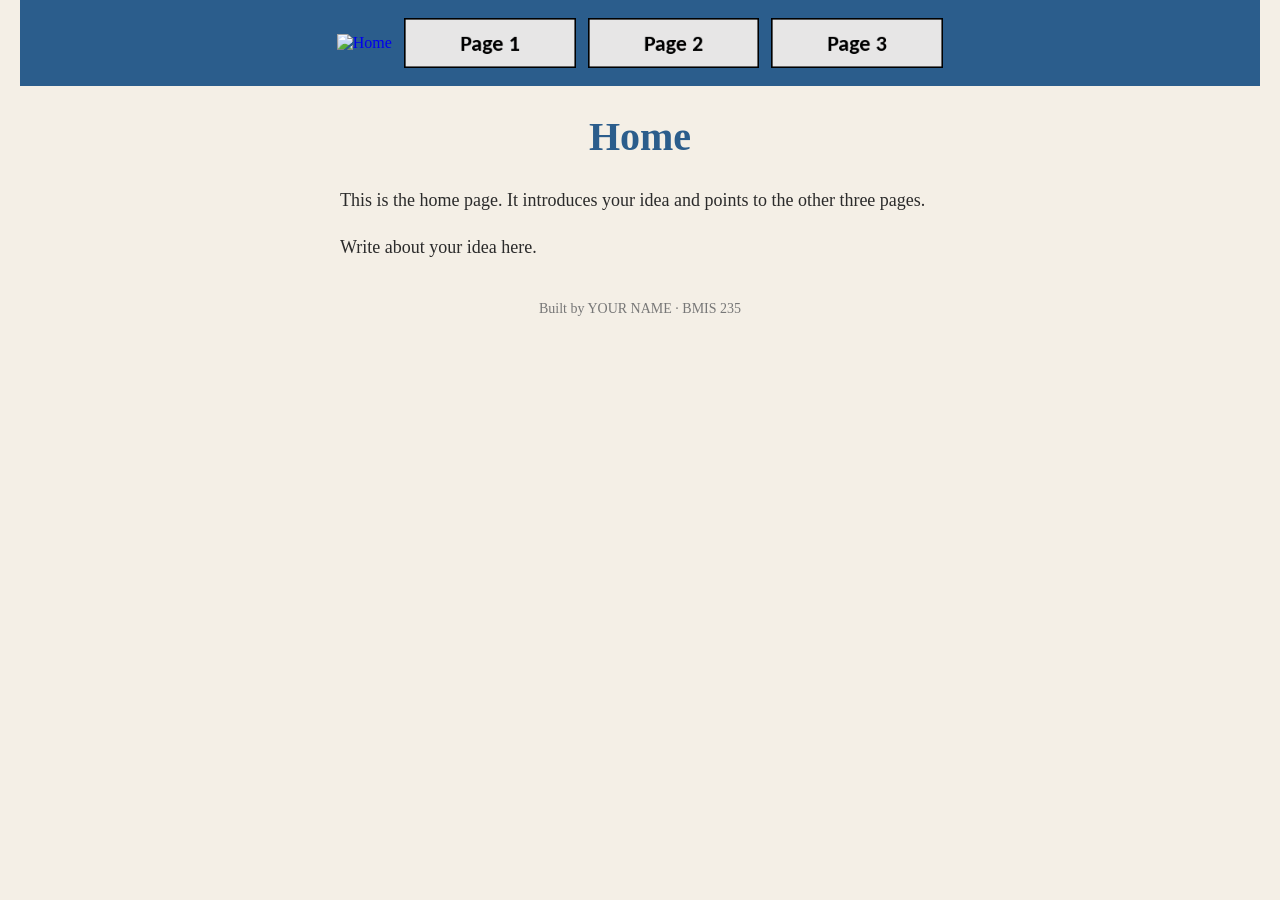
==== index.html @ f8fae997 "Initial commit" ====
<!DOCTYPE html>
<!--
  Author: YOUR NAME
  GU username: YOUR-GU-USERNAME
  Course: BMIS 235 - HTML-3
-->
<html lang="en">
<head>
<meta charset="utf-8">
<meta name="author" content="YOUR NAME">
<title>Home</title>

<!-- this one line connects the page to the stylesheet -->
<link rel="stylesheet" href="styles.css">
</head>
<body>

<!-- ===== MENU ============================================================
     The menu is four links. Each link wraps an image instead of words.
     Build it once on this page, check that every link works,
     then copy the whole <nav> block and paste it over the menu on the
     other three pages, so every page has the exact same menu.
     ===================================================================== -->
<nav>
    <a href="index.html"><img src="img/home.png" alt="Home"></a>
    <a href="page1.html"><img src="img/page1.png" alt="Page 1"></a>
    <a href="page2.html"><img src="img/page2.png" alt="Page 2"></a>
    <a href="page3.html"><img src="img/page3.png" alt="Page 3"></a>
</nav>

<h1>Home</h1>
<p>This is the home page. It introduces your idea and points to the other three pages.</p>
<p>Write about your idea here.</p>

<!-- ===== SAVE THIS SPACE ==============================================
     This box is empty on purpose. Leave it here. We will use it later.
     ===================================================================== -->
<div class="showcase"></div>

<!-- Footer: fill in your name -->
<footer>Built by YOUR NAME &middot; BMIS 235</footer>

</body>
</html>
---- styles.css ----
/* =====================================================================
   styles.css  ·  YOUR BRAND
   ---------------------------------------------------------------------
   This one file is your brand guide. Every page that links to it gets
   the same font, the same colors and the same spacing.
   Change a color here once, and every page changes.

   Use the same font and colors you picked for your Excel menu images,
   so the menu and the pages look like one brand.
   ===================================================================== */

body {
    font-family: Georgia, "Times New Roman", serif;
    background-color: #f4efe6;
    color: #2b2b2b;
    margin: 0;
    padding: 0 20px 40px 20px;
}

/* the menu at the top of every page */
nav {
    background-color: #2b5d8c;
    padding: 14px;
    text-align: center;
}

/* every image inside the menu is forced to the same height.
   If your images still look different sizes, their WIDTHS are
   different: go back to Excel and make every cell the same size. */
nav img {
    height: 50px;
    margin: 4px;
    vertical-align: middle;
}

/* no underline or border around the image links */
nav a {
    text-decoration: none;
}

h1 {
    color: #2b5d8c;
    text-align: center;
    font-size: 40px;
}

p {
    max-width: 600px;
    margin: 20px auto;
    font-size: 18px;
    line-height: 1.5;
}

footer {
    text-align: center;
    font-size: 14px;
    color: #777777;
    margin-top: 40px;
}
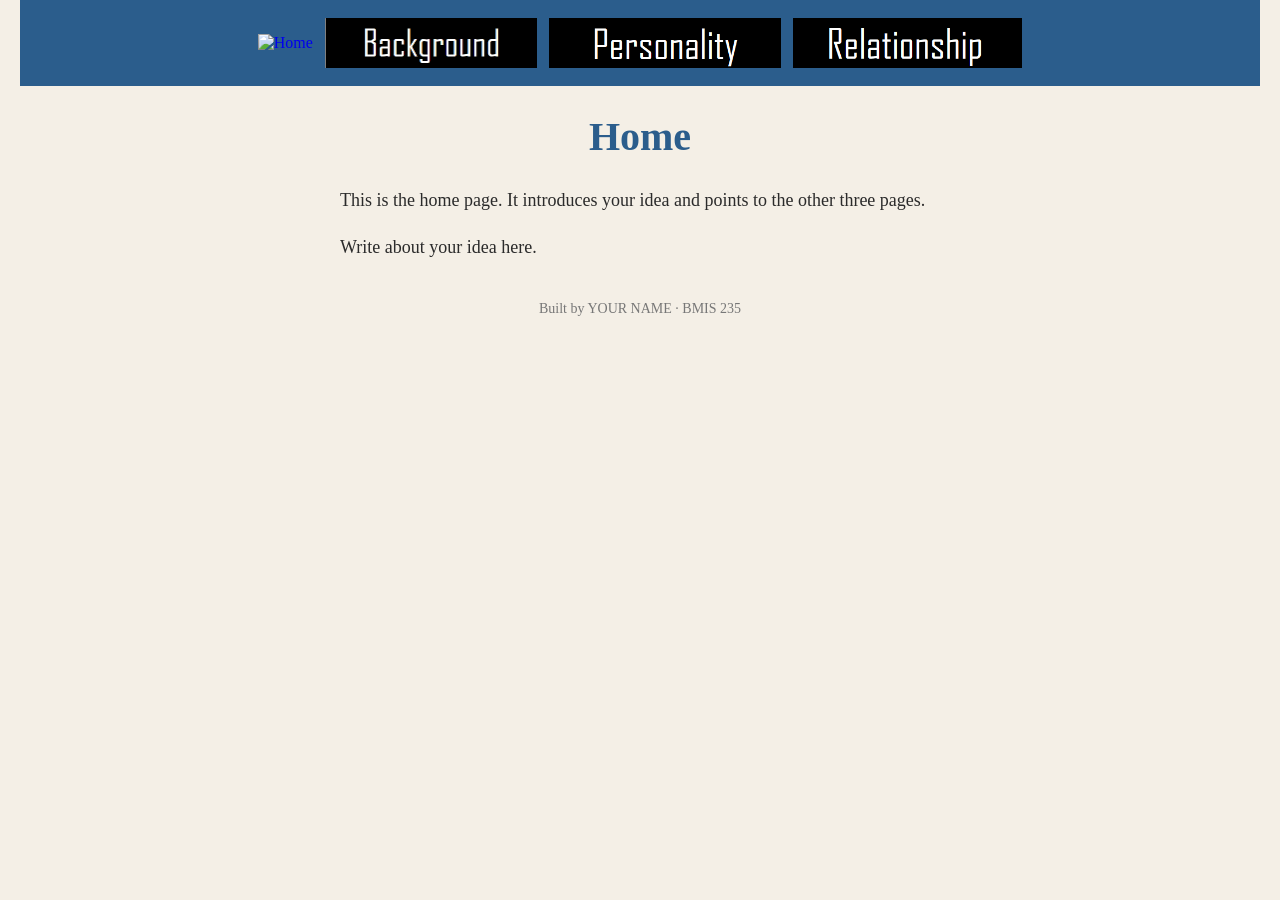
==== commit 9499c859: "Update navigation links in index.html" ====
--- a/index.html
+++ b/index.html
@@ -23,9 +23,9 @@
      ===================================================================== -->
 <nav>
     <a href="index.html"><img src="img/home.png" alt="Home"></a>
-    <a href="page1.html"><img src="img/page1.png" alt="Page 1"></a>
-    <a href="page2.html"><img src="img/page2.png" alt="Page 2"></a>
-    <a href="page3.html"><img src="img/page3.png" alt="Page 3"></a>
+    <a href="background.html"><img src="img/background.png" alt="background"></a>
+    <a href="personality.html"><img src="img/personality.png" alt="background"></a>
+    <a href="relationship.html"><img src="img/relationship.png" alt="relationship"></a>
 </nav>
 
 <h1>Home</h1>
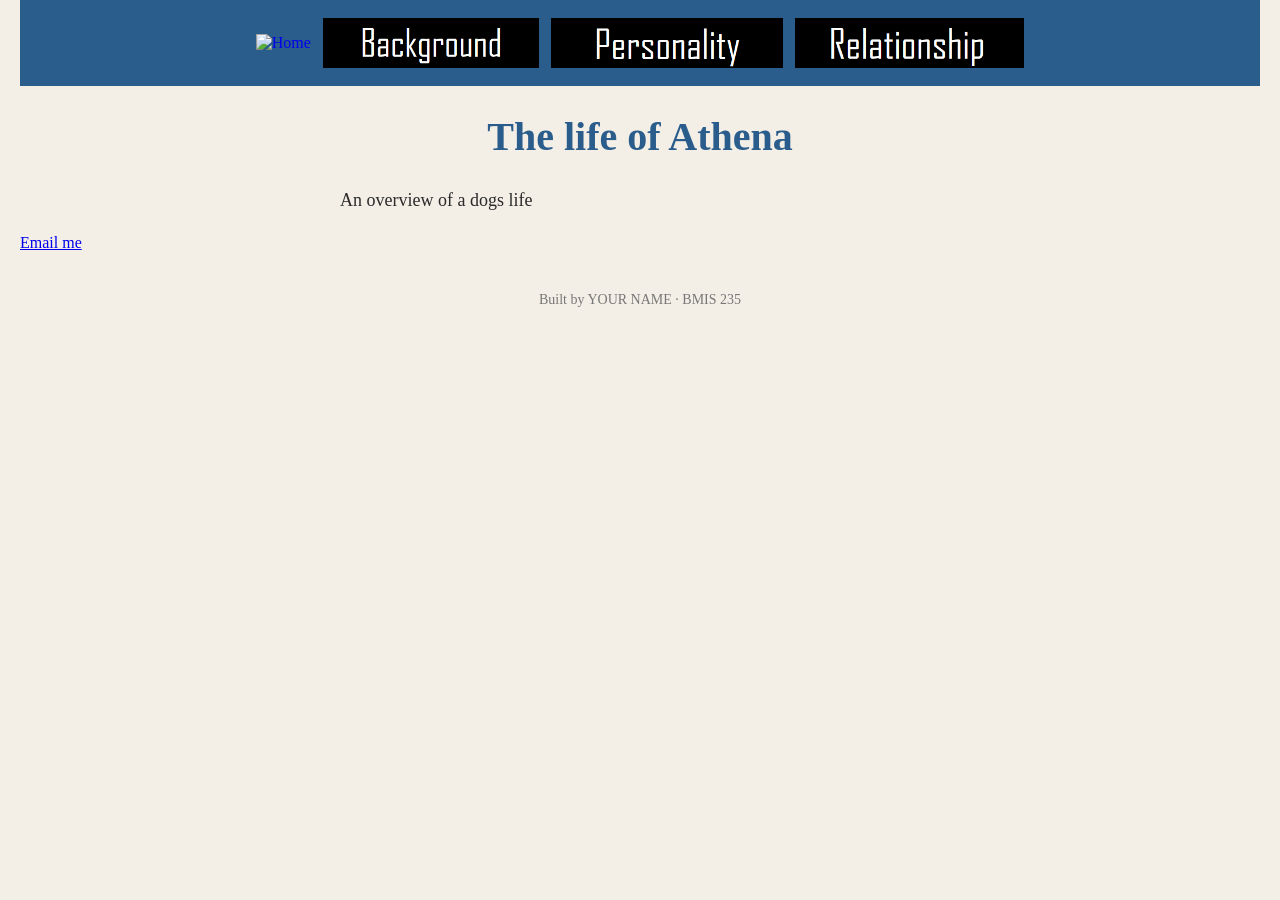
==== commit abff635a: "Revise home page to feature Athena's life Updated the home page content to introduce Athena's life a" ====
--- a/index.html
+++ b/index.html
@@ -28,10 +28,10 @@
     <a href="relationship.html"><img src="img/relationship.png" alt="relationship"></a>
 </nav>
 
-<h1>Home</h1>
-<p>This is the home page. It introduces your idea and points to the other three pages.</p>
-<p>Write about your idea here.</p>
+<h1>The life of Athena</h1>
+<p>An overview of a dogs life</p>
 
+<a href="nhorsman@zagmail.gonzaga.edu">Email me</a>
 <!-- ===== SAVE THIS SPACE ==============================================
      This box is empty on purpose. Leave it here. We will use it later.
      ===================================================================== -->
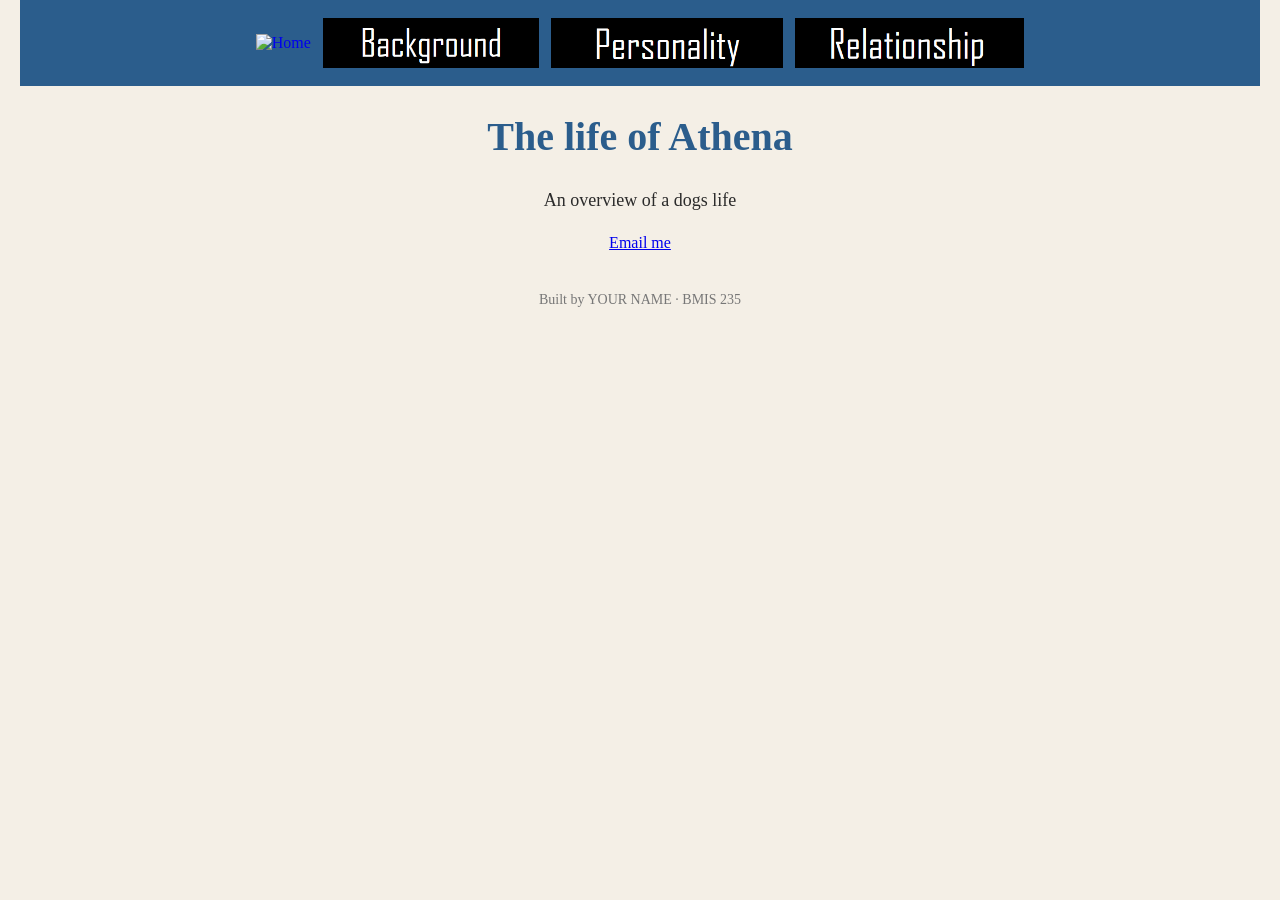
==== commit 7c627144: "Add centered overview and email link in index.html Added a centered paragraph and email link for con" ====
--- a/index.html
+++ b/index.html
@@ -7,7 +7,7 @@
 <html lang="en">
 <head>
 <meta charset="utf-8">
-<meta name="author" content="YOUR NAME">
+<meta name="author" content="Nathaniel Horsman">
 <title>Home</title>
 
 <!-- this one line connects the page to the stylesheet -->
@@ -29,9 +29,11 @@
 </nav>
 
 <h1>The life of Athena</h1>
+<center>
 <p>An overview of a dogs life</p>
 
 <a href="nhorsman@zagmail.gonzaga.edu">Email me</a>
+</center>
 <!-- ===== SAVE THIS SPACE ==============================================
      This box is empty on purpose. Leave it here. We will use it later.
      ===================================================================== -->
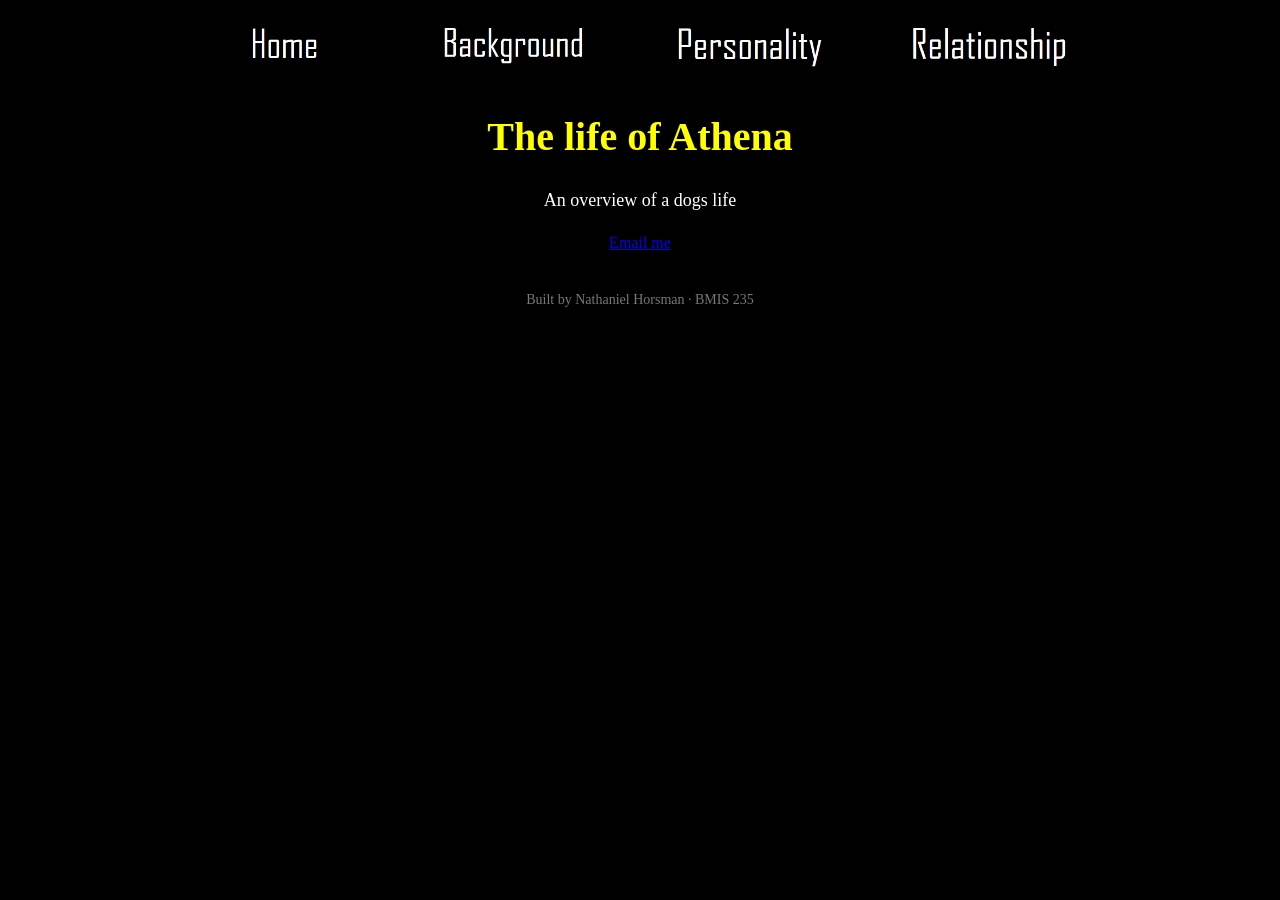
==== commit 2bdd722b: "Update footer with author name" ====
--- a/index.html
+++ b/index.html
@@ -40,7 +40,7 @@
 <div class="showcase"></div>
 
 <!-- Footer: fill in your name -->
-<footer>Built by YOUR NAME &middot; BMIS 235</footer>
+<footer>Built by Nathaniel Horsman &middot; BMIS 235</footer>
 
 </body>
 </html>
--- a/styles.css
+++ b/styles.css
@@ -10,8 +10,8 @@
    ===================================================================== */
 
 body {
-    font-family: Georgia, "Times New Roman", serif;
-    background-color: #f4efe6;
+    font-family: Agency FB, "Agency FB", serif;
+    background-color: #000000;
     color: #2b2b2b;
     margin: 0;
     padding: 0 20px 40px 20px;
@@ -19,9 +19,13 @@
 
 /* the menu at the top of every page */
 nav {
-    background-color: #2b5d8c;
+    background-color: #000000;
     padding: 14px;
     text-align: center;
+<div style="border: 10px white;">
+  This box has a solid white border.
+</div>
+
 }
 
 /* every image inside the menu is forced to the same height.
@@ -39,13 +43,14 @@
 }
 
 h1 {
-    color: #2b5d8c;
+    color: #FFFF00;
     text-align: center;
     font-size: 40px;
 }
 
 p {
     max-width: 600px;
+    color: #FFFFFF;
     margin: 20px auto;
     font-size: 18px;
     line-height: 1.5;
@@ -53,6 +58,7 @@
 
 footer {
     text-align: center;
+    color: #FFFFFF;
     font-size: 14px;
     color: #777777;
     margin-top: 40px;
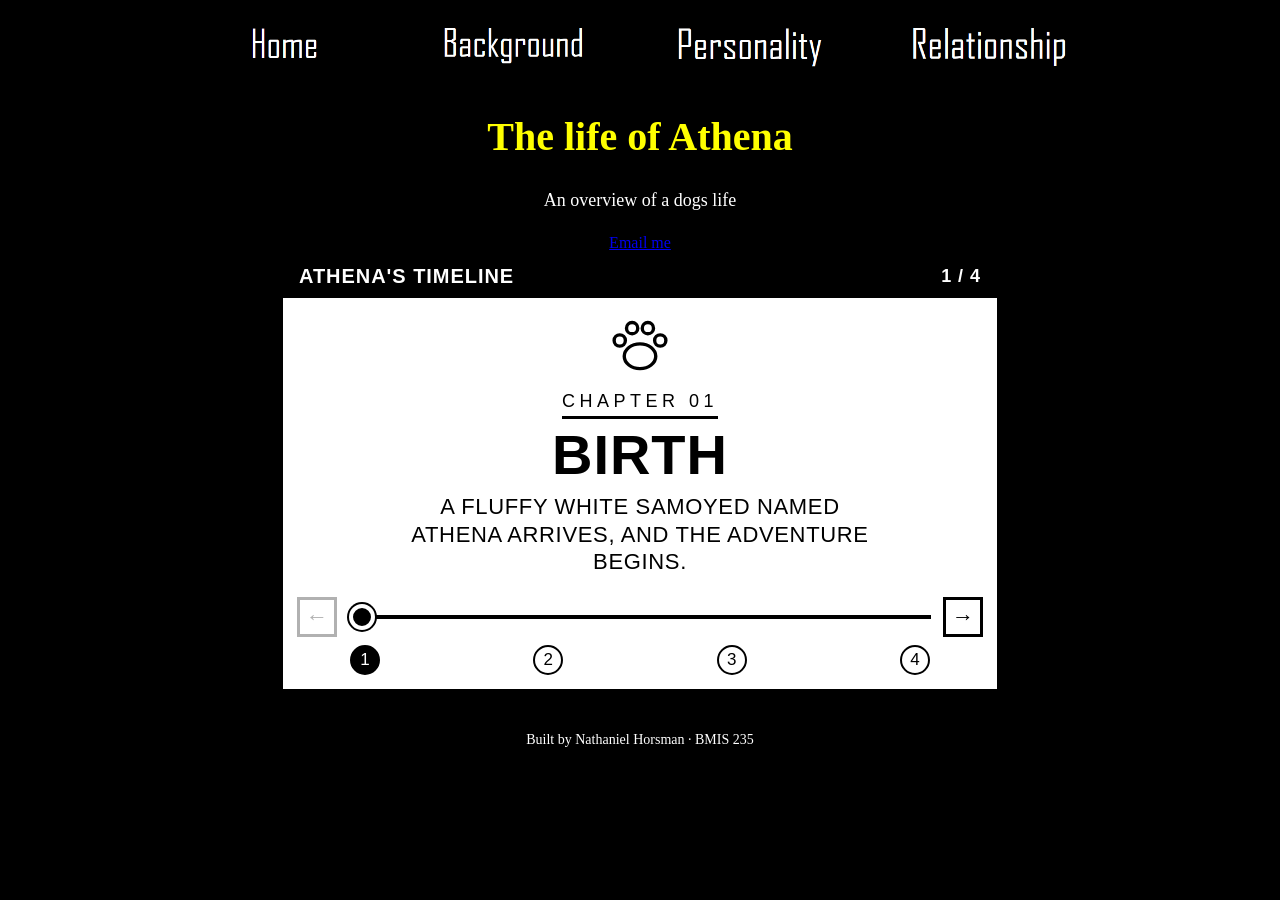
==== commit de292c3d: "Implement timeline showcase for Athena's life Added a timeline showcase for Athena's life with inter" ====
--- a/index.html
+++ b/index.html
@@ -37,7 +37,327 @@
 <!-- ===== SAVE THIS SPACE ==============================================
      This box is empty on purpose. Leave it here. We will use it later.
      ===================================================================== -->
-<div class="showcase"></div>
+<div class="showcase"><!-- HTML: the timeline card. It holds the header, the four story slides, the arrow buttons, the slider and the numbered dots. -->
+<div class="tl" tabindex="0" aria-label="Athena's life timeline">
+  <div class="tl-head">
+    <span class="tl-title">Athena's Timeline</span>
+    <span class="tl-count"><span class="tl-now">1</span> / 4</span>
+  </div>
+
+  <div class="tl-view">
+    <div class="tl-track">
+
+      <div class="tl-slide">
+        <svg class="tl-icon" viewBox="0 0 64 64" aria-hidden="true">
+          <ellipse cx="32" cy="42" rx="14" ry="11"/>
+          <circle cx="14" cy="28" r="5"/><circle cx="25" cy="17" r="5"/>
+          <circle cx="39" cy="17" r="5"/><circle cx="50" cy="28" r="5"/>
+        </svg>
+        <div class="tl-step">Chapter 01</div>
+        <div class="tl-name">Birth</div>
+        <div class="tl-text">A fluffy white Samoyed named Athena arrives, and the adventure begins.</div>
+      </div>
+
+      <div class="tl-slide">
+        <svg class="tl-icon" viewBox="0 0 64 64" aria-hidden="true">
+          <polygon points="4,52 22,20 32,36 42,26 60,52"/>
+          <polyline points="16,31 22,38 27,31"/>
+        </svg>
+        <div class="tl-step">Chapter 02</div>
+        <div class="tl-name">First Hike</div>
+        <div class="tl-text">Paws on the trail for the first time, with her nose to the wind and tail up high.</div>
+      </div>
+
+      <div class="tl-slide">
+        <svg class="tl-icon" viewBox="0 0 64 64" aria-hidden="true">
+          <path d="M24 6h16v18h18v16H40v18H24V40H6V24h18z"/>
+        </svg>
+        <div class="tl-step">Chapter 03</div>
+        <div class="tl-name">The Porcupine</div>
+        <div class="tl-text">A run-in with a porcupine led to her first emergency visit to the vet.</div>
+      </div>
+
+      <div class="tl-slide">
+        <svg class="tl-icon" viewBox="0 0 64 64" aria-hidden="true">
+          <polygon points="6,30 58,8 40,56 30,36"/>
+          <line x1="30" y1="36" x2="58" y2="8"/>
+        </svg>
+        <div class="tl-step">Chapter 04</div>
+        <div class="tl-name">Beyond Canada</div>
+        <div class="tl-text">Her first trip outside of Canada, and a whole new world to sniff.</div>
+      </div>
+
+    </div>
+  </div>
+
+  <div class="tl-controls">
+    <button class="tl-btn tl-prev" type="button" aria-label="Previous event">&#8592;</button>
+    <input class="tl-range" type="range" min="0" max="3" step="0.01" value="0" aria-label="Slide through the timeline">
+    <button class="tl-btn tl-next" type="button" aria-label="Next event">&#8594;</button>
+  </div>
+
+  <div class="tl-dots">
+    <button class="tl-dot" type="button" aria-label="Birth">1</button>
+    <button class="tl-dot" type="button" aria-label="First hike">2</button>
+    <button class="tl-dot" type="button" aria-label="Porcupine and vet visit">3</button>
+    <button class="tl-dot" type="button" aria-label="First trip outside Canada">4</button>
+  </div>
+</div>
+
+<!-- CSS: white card with black accents, Agency FB font, a fixed 440px height, and a layout that shrinks to fit phones. -->
+<style>
+.showcase .tl {
+  box-sizing: border-box;
+  width: 100%;
+  max-width: 720px;
+  height: 440px;
+  margin: 0 auto;
+  display: flex;
+  flex-direction: column;
+  background: #fff;
+  color: #000;
+  border: 3px solid #000;
+  font-family: "Agency FB", "Agency FB Regular", "Arial Narrow", sans-serif;
+  text-transform: uppercase;
+  letter-spacing: 0.06em;
+  overflow: hidden;
+  outline: none;
+}
+.showcase .tl *,
+.showcase .tl *::before,
+.showcase .tl *::after { box-sizing: border-box; }
+
+.showcase .tl-head {
+  display: flex;
+  justify-content: space-between;
+  align-items: center;
+  padding: 10px 16px;
+  background: #000;
+  color: #fff;
+  font-size: 20px;
+  font-weight: 700;
+}
+.showcase .tl-count { font-size: 18px; }
+
+.showcase .tl-view {
+  flex: 1;
+  min-height: 0;
+  overflow: hidden;
+  cursor: grab;
+  touch-action: pan-y;
+  user-select: none;
+  -webkit-user-select: none;
+}
+.showcase .tl-view:active { cursor: grabbing; }
+.showcase .tl-track {
+  display: flex;
+  height: 100%;
+  will-change: transform;
+}
+.showcase .tl-slide {
+  flex: 0 0 100%;
+  height: 100%;
+  display: flex;
+  flex-direction: column;
+  align-items: center;
+  justify-content: center;
+  text-align: center;
+  padding: 12px 22px;
+  overflow: hidden;
+  opacity: 0.25;
+  transition: opacity 0.4s ease;
+}
+.showcase .tl-slide.is-active { opacity: 1; }
+
+.showcase .tl-icon {
+  width: 72px;
+  height: 72px;
+  fill: none;
+  stroke: #000;
+  stroke-width: 3;
+  stroke-linejoin: round;
+  stroke-linecap: round;
+  margin-bottom: 10px;
+  flex: 0 0 auto;
+}
+.showcase .tl-step {
+  font-size: 18px;
+  letter-spacing: 0.25em;
+  border-bottom: 3px solid #000;
+  padding-bottom: 4px;
+  margin-bottom: 8px;
+}
+.showcase .tl-name {
+  font-size: clamp(34px, 9vw, 56px);
+  font-weight: 700;
+  line-height: 1;
+  margin-bottom: 10px;
+}
+.showcase .tl-text {
+  max-width: 460px;
+  font-size: clamp(17px, 4.4vw, 22px);
+  line-height: 1.25;
+  letter-spacing: 0.03em;
+}
+
+.showcase .tl-controls {
+  display: flex;
+  align-items: center;
+  gap: 12px;
+  padding: 10px 14px 0;
+}
+.showcase .tl-btn {
+  flex: 0 0 auto;
+  width: 40px;
+  height: 40px;
+  border: 3px solid #000;
+  background: #fff;
+  color: #000;
+  font-family: inherit;
+  font-size: 22px;
+  line-height: 1;
+  cursor: pointer;
+  padding: 0;
+}
+.showcase .tl-btn:hover:not(:disabled) { background: #000; color: #fff; }
+.showcase .tl-btn:disabled { opacity: 0.3; cursor: default; }
+
+.showcase .tl-range {
+  -webkit-appearance: none;
+  appearance: none;
+  flex: 1;
+  min-width: 0;
+  height: 30px;
+  margin: 0;
+  background: transparent;
+  cursor: pointer;
+}
+.showcase .tl-range::-webkit-slider-runnable-track { height: 4px; background: #000; }
+.showcase .tl-range::-moz-range-track { height: 4px; background: #000; }
+.showcase .tl-range::-webkit-slider-thumb {
+  -webkit-appearance: none;
+  width: 26px;
+  height: 26px;
+  margin-top: -11px;
+  border-radius: 50%;
+  background: #000;
+  border: 4px solid #fff;
+  box-shadow: 0 0 0 2px #000;
+}
+.showcase .tl-range::-moz-range-thumb {
+  width: 18px;
+  height: 18px;
+  border-radius: 50%;
+  background: #000;
+  border: 4px solid #fff;
+  box-shadow: 0 0 0 2px #000;
+}
+
+.showcase .tl-dots {
+  display: flex;
+  justify-content: space-between;
+  padding: 8px 67px 14px;
+}
+.showcase .tl-dot {
+  width: 30px;
+  height: 30px;
+  border-radius: 50%;
+  border: 2px solid #000;
+  background: #fff;
+  color: #000;
+  font-family: inherit;
+  font-size: 17px;
+  line-height: 1;
+  padding: 0;
+  cursor: pointer;
+}
+.showcase .tl-dot.is-active { background: #000; color: #fff; }
+
+@media (max-width: 480px) {
+  .showcase .tl-head { font-size: 17px; padding: 8px 12px; }
+  .showcase .tl-icon { width: 56px; height: 56px; margin-bottom: 6px; }
+  .showcase .tl-slide { padding: 8px 16px; }
+  .showcase .tl-controls { gap: 8px; padding: 8px 10px 0; }
+  .showcase .tl-dots { padding: 6px 57px 10px; }
+}
+</style>
+
+<!-- JavaScript: moves the slides when you drag, swipe, use the slider, tap a dot or press an arrow key, then snaps to the nearest event. -->
+<script>
+(function () {
+  var root = document.querySelector('.showcase .tl');
+  if (!root) return;
+
+  var view   = root.querySelector('.tl-view');
+  var track  = root.querySelector('.tl-track');
+  var range  = root.querySelector('.tl-range');
+  var prev   = root.querySelector('.tl-prev');
+  var next   = root.querySelector('.tl-next');
+  var now    = root.querySelector('.tl-now');
+  var dots   = root.querySelectorAll('.tl-dot');
+  var slides = root.querySelectorAll('.tl-slide');
+  var max = slides.length - 1;
+  var pos = 0;
+
+  function render(p, animate) {
+    pos = Math.max(0, Math.min(max, p));
+    track.style.transition = animate ? 'transform 0.45s cubic-bezier(.2,.8,.2,1)' : 'none';
+    track.style.transform = 'translateX(' + (-pos * 100) + '%)';
+    range.value = pos;
+    var i = Math.round(pos);
+    now.textContent = i + 1;
+    prev.disabled = (i === 0);
+    next.disabled = (i === max);
+    for (var d = 0; d < dots.length; d++) {
+      dots[d].classList.toggle('is-active', d === i);
+      slides[d].classList.toggle('is-active', d === i);
+    }
+  }
+
+  function goTo(i) { render(i, true); }
+
+  range.addEventListener('input', function () { render(parseFloat(range.value), false); });
+  range.addEventListener('change', function () { goTo(Math.round(parseFloat(range.value))); });
+
+  prev.addEventListener('click', function () { goTo(Math.round(pos) - 1); });
+  next.addEventListener('click', function () { goTo(Math.round(pos) + 1); });
+  for (var k = 0; k < dots.length; k++) {
+    (function (n) { dots[n].addEventListener('click', function () { goTo(n); }); })(k);
+  }
+
+  var dragging = false, startX = 0, startPos = 0, dx = 0;
+  view.addEventListener('pointerdown', function (e) {
+    dragging = true;
+    startX = e.clientX;
+    startPos = pos;
+    dx = 0;
+    try { view.setPointerCapture(e.pointerId); } catch (err) {}
+  });
+  view.addEventListener('pointermove', function (e) {
+    if (!dragging) return;
+    dx = (e.clientX - startX) / view.offsetWidth;
+    render(startPos - dx, false);
+  });
+  function endDrag() {
+    if (!dragging) return;
+    dragging = false;
+    var target = Math.round(pos);
+    if (Math.abs(dx) > 0.12) {
+      target = Math.round(startPos) + (dx < 0 ? 1 : -1);
+    }
+    goTo(target);
+  }
+  view.addEventListener('pointerup', endDrag);
+  view.addEventListener('pointercancel', endDrag);
+
+  root.addEventListener('keydown', function (e) {
+    if (e.key === 'ArrowRight') { e.preventDefault(); goTo(Math.round(pos) + 1); }
+    if (e.key === 'ArrowLeft')  { e.preventDefault(); goTo(Math.round(pos) - 1); }
+  });
+
+  render(0, false);
+})();
+</script></div>
 
 <!-- Footer: fill in your name -->
 <footer>Built by Nathaniel Horsman &middot; BMIS 235</footer>
--- a/styles.css
+++ b/styles.css
@@ -58,8 +58,8 @@
 
 footer {
     text-align: center;
+    
+    font-size: 14px;
     color: #FFFFFF;
-    font-size: 14px;
-    color: #777777;
     margin-top: 40px;
 }
